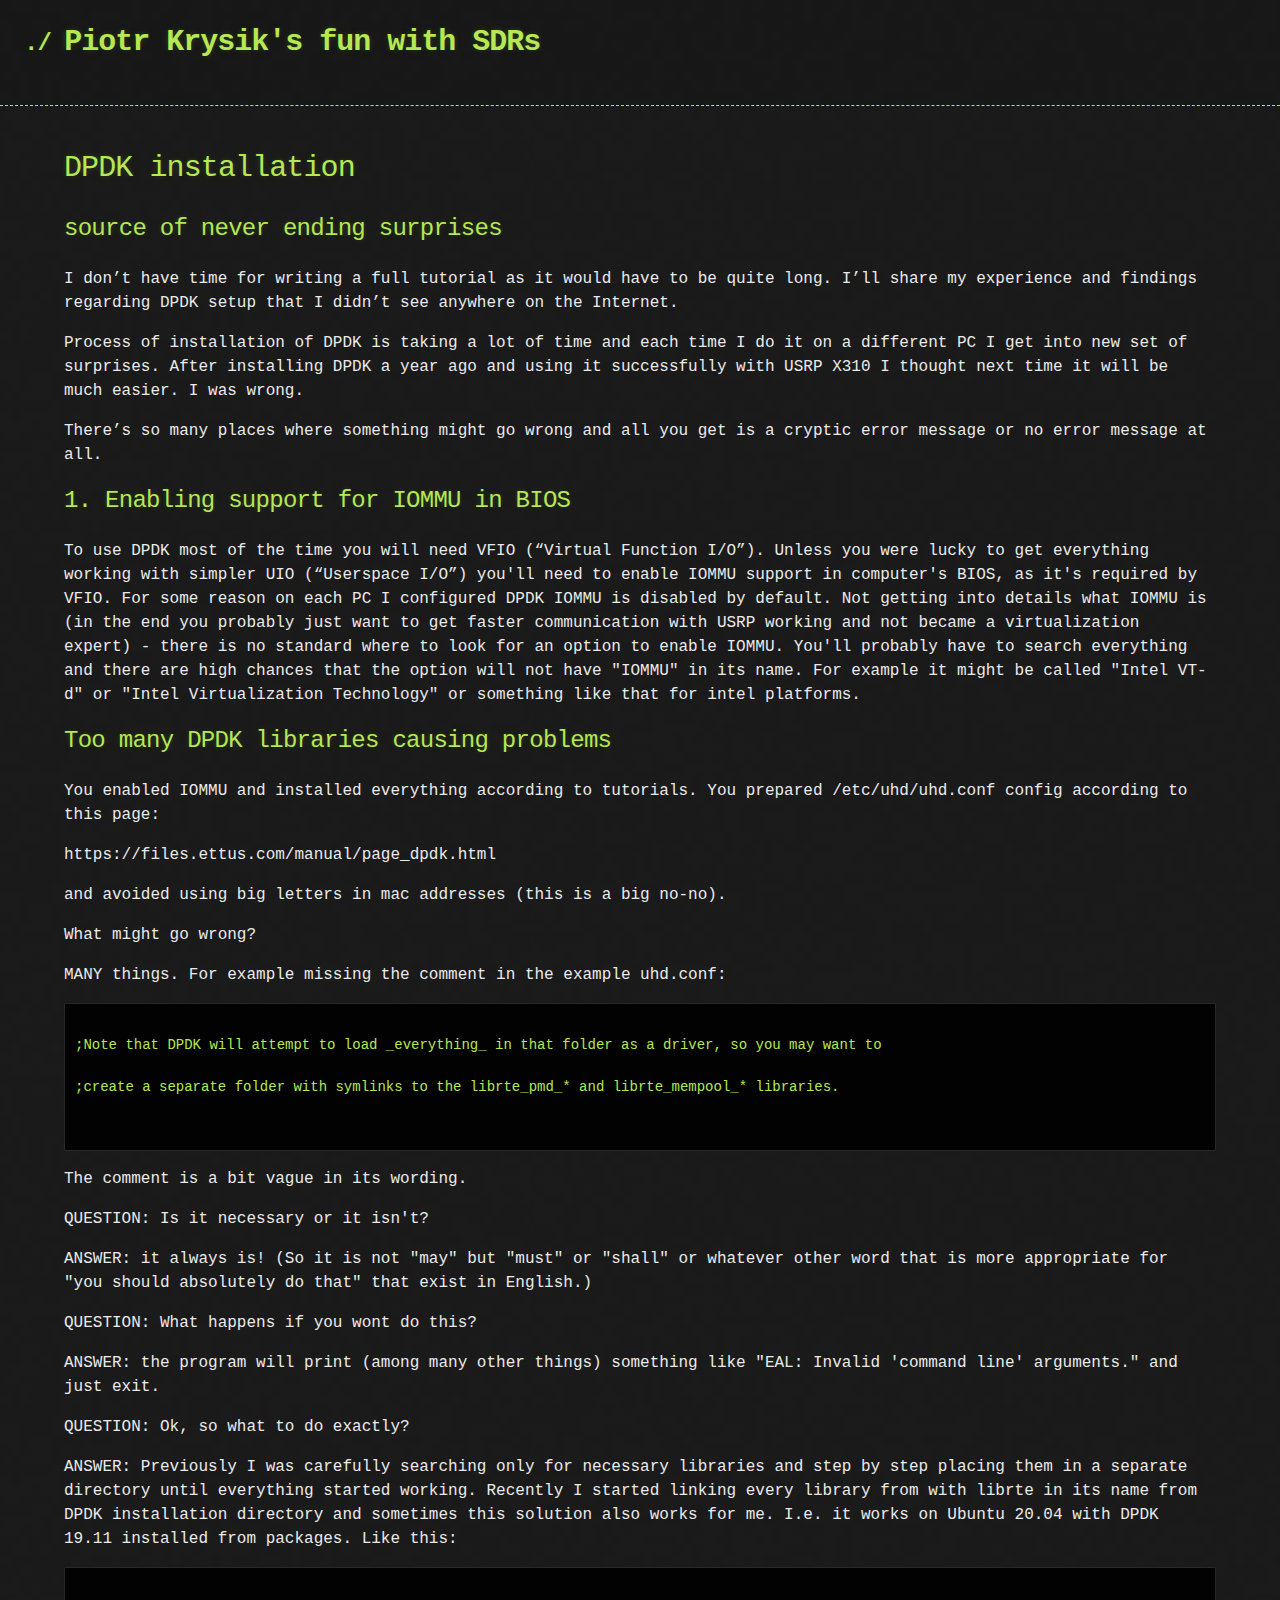
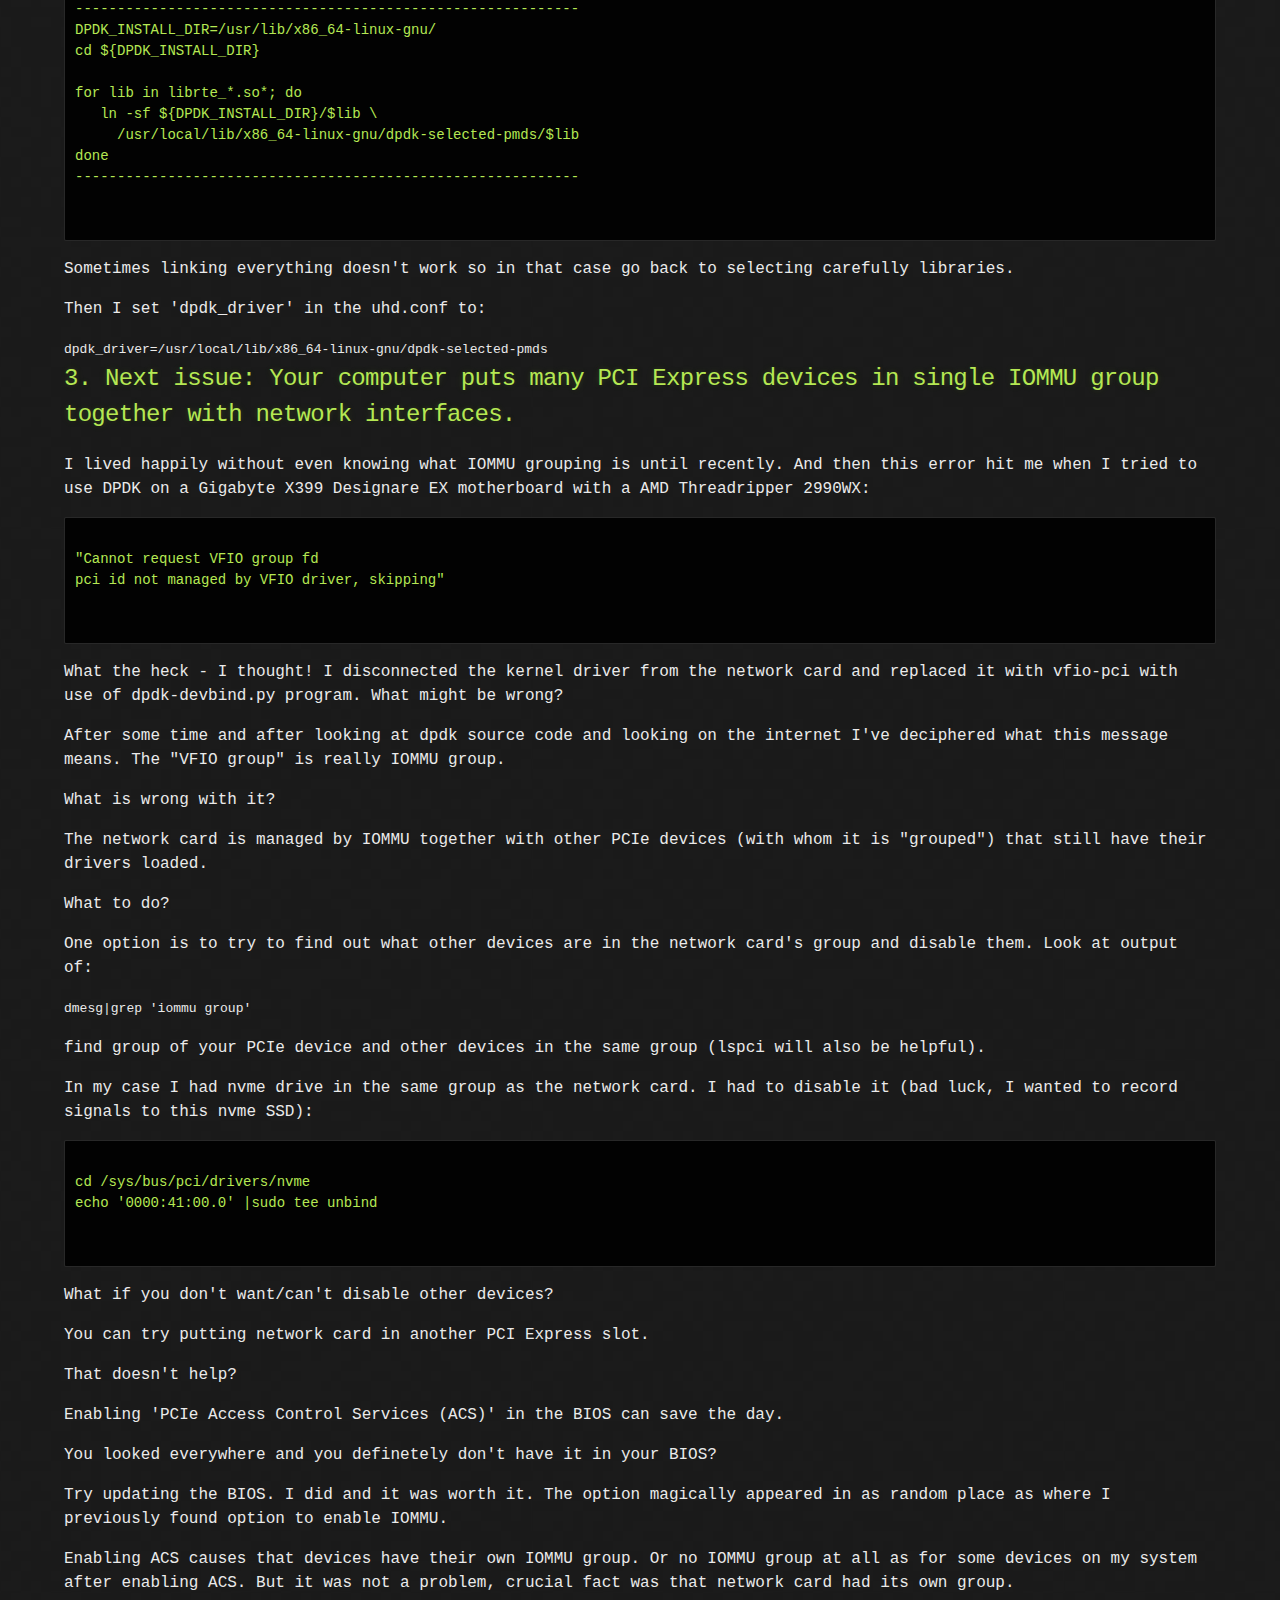
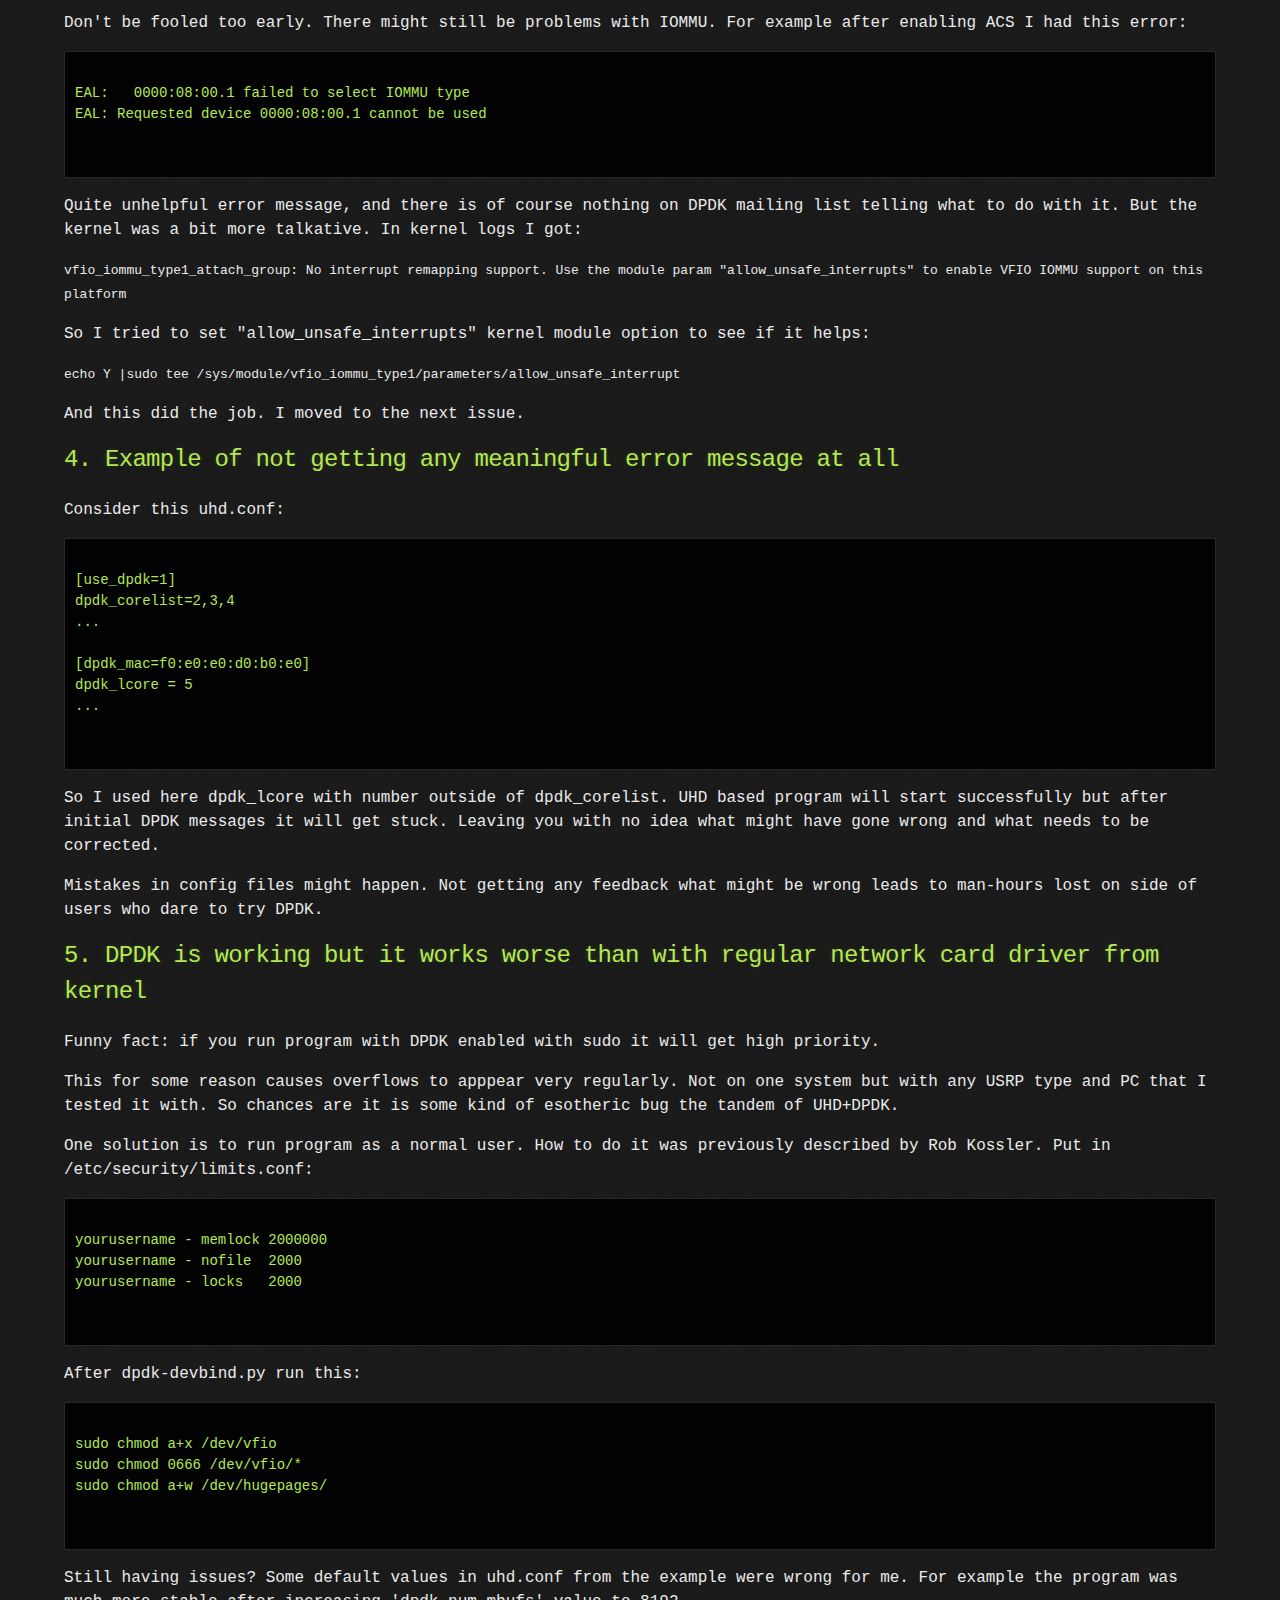
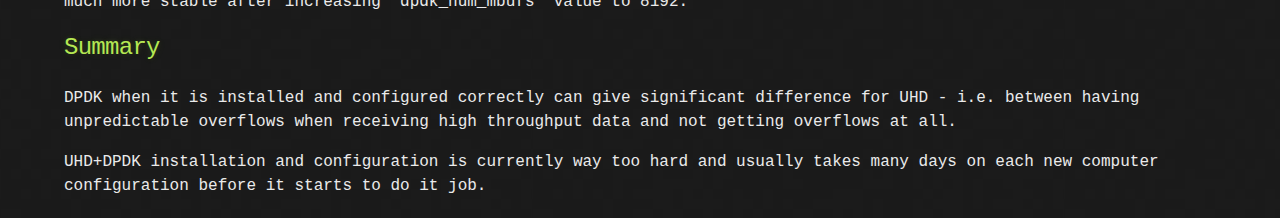
==== dpdk.html @ 1e5d0e9b "Added dpdk subpage" ====
<!DOCTYPE html>
<html>
  <head>
    <meta charset='utf-8'>
    <meta http-equiv="X-UA-Compatible" content="chrome=1">

    <link rel="stylesheet" type="text/css" href="stylesheets/stylesheet.css" media="screen">
    <link rel="stylesheet" type="text/css" href="stylesheets/github-dark.css" media="screen">
    <link rel="stylesheet" type="text/css" href="stylesheets/print.css" media="print">

    <title>Piotr Krysik&#39;s fun with SDRs</title>
  </head>

  <body>

    <header>
      <div class="container">
        <h1>Piotr Krysik&#39;s fun with SDRs</h1>
        <h2></h2>
      </div>
    </header>

    <div class="container">
      <section id="main_content">
        <h1>DPDK installation</h1>
        <h2>source of never ending surprises</h2>

        <p>I don’t have time for writing a full tutorial as it would have to be quite long. I’ll share my experience and findings regarding DPDK setup that I didn’t see anywhere on the Internet.</p>
        <p>Process of installation of DPDK is taking a lot of time and each time I do it on a different PC I get into new set of surprises. After installing DPDK a year ago and using it successfully with USRP X310 I thought next time it will be much easier. I was wrong.</p>
        <p>There’s so many places where something might go wrong and all you get is a cryptic error message or no error message at all.</p>
        <h2>1. Enabling support for IOMMU in BIOS</h2>
        <p>To use DPDK most of the time you will need VFIO (“Virtual Function I/O”). Unless you were lucky to get everything working with simpler UIO (“Userspace I/O”) you'll need to enable IOMMU support in computer's BIOS, as it's required by VFIO. For some reason on each PC I configured DPDK IOMMU is disabled by default. Not getting into details what IOMMU is (in the end you probably just want to get faster communication with USRP working and not became a virtualization expert) - there is no standard where to look for an option to enable IOMMU. You'll probably have to search everything and there are high chances that the option will not have "IOMMU" in its name. For example it might be called "Intel VT-d" or "Intel Virtualization Technology" or something like that for intel platforms.</p>
        <h2>Too many DPDK libraries causing problems</h2>
        <p>You enabled IOMMU and installed everything according to tutorials. You prepared /etc/uhd/uhd.conf config according to this page:</p>
        <p>https://files.ettus.com/manual/page_dpdk.html</p>
        <p>and avoided using big letters in mac addresses (this is a big no-no).</p>
        <p>What might go wrong?</p>
        <p>MANY things. For example missing the comment in the example uhd.conf:</p>
        <pre>
        <code>
;Note that DPDK will attempt to load _everything_ in that folder as a driver, so you may want to

;create a separate folder with symlinks to the librte_pmd_* and librte_mempool_* libraries.
        </code>
        </pre>
        <p>The comment is a bit vague in its wording.</p>

        <p>QUESTION: Is it necessary or it isn't?</p>
        <p>ANSWER: it always is! (So it is not "may" but "must" or "shall" or whatever other word that is more appropriate for "you should absolutely do that" that exist in English.)</p>

        <p>QUESTION: What happens if you wont do this?</p>
        <p>ANSWER: the program will print (among many other things) something like "EAL: Invalid 'command line' arguments." and just exit.</p>

        <p>QUESTION: Ok, so what to do exactly?</p>
        <p>ANSWER: Previously I was carefully searching only for necessary libraries and step by step placing them in a separate directory until everything started working. Recently I started linking every library from with librte in its name from DPDK installation directory and sometimes this solution also works for me. I.e. it works on Ubuntu 20.04 with DPDK 19.11 installed from packages. Like this:</p>
        <pre>
        <code>
------------------------------------------------------------
DPDK_INSTALL_DIR=/usr/lib/x86_64-linux-gnu/
cd ${DPDK_INSTALL_DIR}

for lib in librte_*.so*; do
   ln -sf ${DPDK_INSTALL_DIR}/$lib \
     /usr/local/lib/x86_64-linux-gnu/dpdk-selected-pmds/$lib
done
------------------------------------------------------------
        </code>
        </pre>

        <p>Sometimes linking everything doesn't work so in that case go back to selecting carefully libraries.</p>

        <p>Then I set 'dpdk_driver' in the uhd.conf to:</p>
        <code>
dpdk_driver=/usr/local/lib/x86_64-linux-gnu/dpdk-selected-pmds
        </code>
        <h2>3. Next issue: Your computer puts many PCI Express devices in single IOMMU group together with network interfaces.</h2>
        <p>I lived happily without even knowing what IOMMU grouping is until recently. And then this error hit me when I tried to use DPDK on a Gigabyte X399 Designare EX motherboard with a AMD Threadripper 2990WX:</p>
        <pre>
        <code>
"Cannot request VFIO group fd
pci id not managed by VFIO driver, skipping"
        </code>
        </pre>

        <p>What the heck - I thought! I disconnected the kernel driver from the network card and replaced it with vfio-pci with use of dpdk-devbind.py program. What might be wrong?</p>

        <p>After some time and after looking at dpdk source code and looking on the internet I've deciphered what this message means. The "VFIO group" is really IOMMU group.</p>
        <p>What is wrong with it?</p>
        <p>The network card is managed by IOMMU together with other PCIe devices (with whom it is "grouped") that still have their drivers loaded.</p>

        <p>What to do?</p>
        <p>One option is to try to find out what other devices are in the network card's group and disable them. Look at output of:</p>
        <code> dmesg|grep 'iommu group'</code>

        <p>find group of your PCIe device and other devices in the same group (lspci will also be helpful).</p>

        <p>In my case I had nvme drive in the same group as the network card. I had to disable it (bad luck, I wanted to record signals to this nvme SSD):</p>
        <pre>
        <code>
cd /sys/bus/pci/drivers/nvme
echo '0000:41:00.0' |sudo tee unbind
        </code>
        </pre>

        <p>What if you don't want/can't disable other devices?</p>
        <p>You can try putting network card in another PCI Express slot.</p>
        <p>That doesn't help?</p>
        <p>Enabling 'PCIe Access Control Services (ACS)' in the BIOS can save the day.</p>
        <p>You looked everywhere and you definetely don't have it in your BIOS?</p>
        <p>Try updating the BIOS. I did and it was worth it. The option magically appeared in as random place as where I previously found option to enable IOMMU.</p>

        <p>Enabling ACS causes that devices have their own IOMMU group. Or no IOMMU group at all as for some devices on my system after enabling ACS. But it was not a problem, crucial fact was that network card had its own group.</p>

        <p>Don't be fooled too early. There might still be problems with IOMMU. For example after enabling ACS I had this error:</p>
      <pre>
        <code>
EAL:   0000:08:00.1 failed to select IOMMU type
EAL: Requested device 0000:08:00.1 cannot be used
        </code>
      </pre>

        <p>Quite unhelpful error message, and there is of course nothing on DPDK mailing list telling what to do with it. But the kernel was a bit more talkative. In kernel logs I got:</p>
        <code>vfio_iommu_type1_attach_group: No interrupt remapping support.  Use the module param "allow_unsafe_interrupts" to enable VFIO IOMMU support on this platform</code>

        <p>So I tried to set "allow_unsafe_interrupts" kernel module option to see if it helps:</p>
        <code> echo Y |sudo tee /sys/module/vfio_iommu_type1/parameters/allow_unsafe_interrupt</code>

        <p>And this did the job. I moved to the next issue.</p>
        <h2>4. Example of not getting any meaningful error message at all</h2>
        <p>Consider this uhd.conf:</p>
        <pre>
        <code>
[use_dpdk=1]
dpdk_corelist=2,3,4
...

[dpdk_mac=f0:e0:e0:d0:b0:e0]
dpdk_lcore = 5
...
        </code>
        </pre>

        <p>So I used here dpdk_lcore with number outside of dpdk_corelist. UHD based program will start successfully but after initial DPDK messages it will get stuck. Leaving you with no idea what might have gone wrong and what needs to be corrected.</p>

        <p>Mistakes in config files might happen. Not getting any feedback what might be wrong leads to man-hours lost on side of users who dare to try DPDK.</p>

        <h2>5. DPDK is working but it works worse than with regular network card driver from kernel</h2>

            <p>Funny fact: if you run program with DPDK enabled with sudo it will get high priority.</p>
            <p>This for some reason causes overflows to apppear very regularly. Not on one system but with any USRP type and PC that I tested it with. So chances are it is some kind of esotheric bug the tandem of UHD+DPDK.</p>

            <p>One solution is to run program as a normal user. How to do it was previously described by Rob Kossler. Put in /etc/security/limits.conf:</p>
            <pre>
            <code>
yourusername - memlock 2000000
yourusername - nofile  2000
yourusername - locks   2000
            </code>
            </pre>

            <p>After dpdk-devbind.py run this:</p>
            <pre>
            <code>
sudo chmod a+x /dev/vfio
sudo chmod 0666 /dev/vfio/*
sudo chmod a+w /dev/hugepages/
            </code>
            </pre>

            <p>Still having issues? Some default values in uhd.conf from the example were wrong for me. For example
                the program was much more stable after increasing 'dpdk_num_mbufs' value to 8192.</p>
            <h2>Summary</h2>
            <p>DPDK when it is installed and configured correctly can give significant difference for UHD - i.e. between having unpredictable overflows when receiving high throughput data and not getting overflows at all.</p>
            <p>UHD+DPDK installation and configuration is currently way too hard and usually takes many days on each new computer configuration before it starts to do it job.</p>
      </section>
    </div>
  </body>
</html>
---- stylesheets/stylesheet.css ----
body {
  margin: 0;
  padding: 0;
  background: #151515 url("../images/bkg.png") 0 0;
  color: #eaeaea;
  font: 16px;
  line-height: 1.5;
  font-family: Monaco, "Bitstream Vera Sans Mono", "Lucida Console", Terminal, monospace;
}

/* General & 'Reset' Stuff */

.container {
  width: 90%;
  max-width: 1200px;
  margin: 0 auto;
}

section {
  display: block;
  margin: 0 0 20px 0;
}

h1, h2, h3, h4, h5, h6 {
  margin: 0 0 20px;
}

li {
  line-height: 1.4 ;
}

/* Header, <header>
   header   - container
   h1       - project name
   h2       - project description
*/

header {
  background: rgba(0, 0, 0, 0.1);
  width: 100%;
  border-bottom: 1px dashed #b5e853;
  padding: 20px 0;
  margin: 0 0 40px 0;
}

header h1 {
  font-size: 30px;
  line-height: 1.5;
  margin: 0 0 0 -40px;
  font-weight: bold;
  font-family: Monaco, "Bitstream Vera Sans Mono", "Lucida Console", Terminal, monospace;
  color: #b5e853;
  text-shadow: 0 1px 1px rgba(0, 0, 0, 0.1),
               0 0 5px rgba(181, 232, 83, 0.1),
               0 0 10px rgba(181, 232, 83, 0.1);
  letter-spacing: -1px;
  -webkit-font-smoothing: antialiased;
}

header h1:before {
  content: "./ ";
  font-size: 24px;
}

header h2 {
  font-size: 18px;
  font-weight: 300;
  color: #666;
}

#downloads .btn {
  display: inline-block;
  text-align: center;
  margin: 0;
}

/* Main Content
*/

#main_content {
  width: 100%;
  -webkit-font-smoothing: antialiased;
}
section img {
  max-width: 100%
}

h1, h2, h3, h4, h5, h6 {
  font-weight: normal;
  font-family: Monaco, "Bitstream Vera Sans Mono", "Lucida Console", Terminal, monospace;
  color: #b5e853;
  letter-spacing: -0.03em;
  text-shadow: 0 1px 1px rgba(0, 0, 0, 0.1),
               0 0 5px rgba(181, 232, 83, 0.1),
               0 0 10px rgba(181, 232, 83, 0.1);
}

#main_content h1 {
  font-size: 30px;
}

#main_content h2 {
  font-size: 24px;
}

#main_content h3 {
  font-size: 18px;
}

#main_content h4 {
  font-size: 14px;
}

#main_content h5 {
  font-size: 12px;
  text-transform: uppercase;
  margin: 0 0 5px 0;
}

#main_content h6 {
  font-size: 12px;
  text-transform: uppercase;
  color: #999;
  margin: 0 0 5px 0;
}

dt {
  font-style: italic;
  font-weight: bold;
}

ul li {
  list-style: none;
}

ul li:before {
  content: ">>";
  font-family: Monaco, "Bitstream Vera Sans Mono", "Lucida Console", Terminal, monospace;
  font-size: 13px;
  color: #b5e853;
  margin-left: -37px;
  margin-right: 21px;
  line-height: 16px;
}

blockquote {
  color: #aaa;
  padding-left: 10px;
  border-left: 1px dotted #666;
}

pre {
  background: rgba(0, 0, 0, 0.9);
  border: 1px solid rgba(255, 255, 255, 0.15);
  padding: 10px;
  font-size: 14px;
  color: #b5e853;
  border-radius: 2px;
  -moz-border-radius: 2px;
  -webkit-border-radius: 2px;
  text-wrap: normal;
  overflow: auto;
  overflow-y: hidden;
}

table {
  width: 100%;
  margin: 0 0 20px 0;
}

th {
  text-align: left;
  border-bottom: 1px dashed #b5e853;
  padding: 5px 10px;
}

td {
  padding: 5px 10px;
}

hr {
  height: 0;
  border: 0;
  border-bottom: 1px dashed #b5e853;
  color: #b5e853;
}

/* Buttons
*/

.btn {
  display: inline-block;
  background: -webkit-linear-gradient(top, rgba(40, 40, 40, 0.3), rgba(35, 35, 35, 0.3) 50%, rgba(10, 10, 10, 0.3) 50%, rgba(0, 0, 0, 0.3));
  padding: 8px 18px;
  border-radius: 50px;
  border: 2px solid rgba(0, 0, 0, 0.7);
  border-bottom: 2px solid rgba(0, 0, 0, 0.7);
  border-top: 2px solid rgba(0, 0, 0, 1);
  color: rgba(255, 255, 255, 0.8);
  font-family: Helvetica, Arial, sans-serif;
  font-weight: bold;
  font-size: 13px;
  text-decoration: none;
  text-shadow: 0 -1px 0 rgba(0, 0, 0, 0.75);
  box-shadow: inset 0 1px 0 rgba(255, 255, 255, 0.05);
}

.btn:hover {
  background: -webkit-linear-gradient(top, rgba(40, 40, 40, 0.6), rgba(35, 35, 35, 0.6) 50%, rgba(10, 10, 10, 0.8) 50%, rgba(0, 0, 0, 0.8));
}

.btn .icon {
  display: inline-block;
  width: 16px;
  height: 16px;
  margin: 1px 8px 0 0;
  float: left;
}

.btn-github .icon {
  opacity: 0.6;
  background: url("../images/blacktocat.png") 0 0 no-repeat;
}

/* Links
   a, a:hover, a:visited
*/

a {
  color: #63c0f5;
  text-shadow: 0 0 5px rgba(104, 182, 255, 0.5);
}

/* Clearfix */

.cf:before, .cf:after {
  content:"";
  display:table;
}

.cf:after {
  clear:both;
}

.cf {
  zoom:1;
}
---- stylesheets/github-dark.css ----
/*
The MIT License (MIT)

Copyright (c) 2015 GitHub, Inc.

Permission is hereby granted, free of charge, to any person obtaining a copy
of this software and associated documentation files (the "Software"), to deal
in the Software without restriction, including without limitation the rights
to use, copy, modify, merge, publish, distribute, sublicense, and/or sell
copies of the Software, and to permit persons to whom the Software is
furnished to do so, subject to the following conditions:

The above copyright notice and this permission notice shall be included in all
copies or substantial portions of the Software.

THE SOFTWARE IS PROVIDED "AS IS", WITHOUT WARRANTY OF ANY KIND, EXPRESS OR
IMPLIED, INCLUDING BUT NOT LIMITED TO THE WARRANTIES OF MERCHANTABILITY,
FITNESS FOR A PARTICULAR PURPOSE AND NONINFRINGEMENT. IN NO EVENT SHALL THE
AUTHORS OR COPYRIGHT HOLDERS BE LIABLE FOR ANY CLAIM, DAMAGES OR OTHER
LIABILITY, WHETHER IN AN ACTION OF CONTRACT, TORT OR OTHERWISE, ARISING FROM,
OUT OF OR IN CONNECTION WITH THE SOFTWARE OR THE USE OR OTHER DEALINGS IN THE
SOFTWARE.

*/

.pl-c /* comment */ {
  color: #969896;
}

.pl-c1      /* constant, markup.raw, meta.diff.header, meta.module-reference, meta.property-name, support, support.constant, support.variable, variable.other.constant */,
.pl-s .pl-v /* string variable */ {
  color: #0099cd;
}

.pl-e  /* entity */,
.pl-en /* entity.name */ {
  color: #9774cb;
}

.pl-s .pl-s1 /* string source */,
.pl-smi      /* storage.modifier.import, storage.modifier.package, storage.type.java, variable.other, variable.parameter.function */ {
  color: #ddd;
}

.pl-ent /* entity.name.tag */ {
  color: #7bcc72;
}

.pl-k /* keyword, storage, storage.type */ {
  color: #cc2372;
}

.pl-pds              /* punctuation.definition.string, string.regexp.character-class */,
.pl-s                /* string */,
.pl-s .pl-pse .pl-s1 /* string punctuation.section.embedded source */,
.pl-sr               /* string.regexp */,
.pl-sr .pl-cce       /* string.regexp constant.character.escape */,
.pl-sr .pl-sra       /* string.regexp string.regexp.arbitrary-repitition */,
.pl-sr .pl-sre       /* string.regexp source.ruby.embedded */ {
  color: #3c66e2;
}

.pl-v /* variable */ {
  color: #fb8764;
}

.pl-id /* invalid.deprecated */ {
  color: #e63525;
}

.pl-ii /* invalid.illegal */ {
  background-color: #e63525;
  color: #f8f8f8;
}

.pl-sr .pl-cce /* string.regexp constant.character.escape */ {
  color: #7bcc72;
  font-weight: bold;
}

.pl-ml /* markup.list */ {
  color: #c26b2b;
}

.pl-mh        /* markup.heading */,
.pl-mh .pl-en /* markup.heading entity.name */,
.pl-ms        /* meta.separator */ {
  color: #264ec5;
  font-weight: bold;
}

.pl-mq /* markup.quote */ {
  color: #00acac;
}

.pl-mi /* markup.italic */ {
  color: #ddd;
  font-style: italic;
}

.pl-mb /* markup.bold */ {
  color: #ddd;
  font-weight: bold;
}

.pl-md /* markup.deleted, meta.diff.header.from-file */ {
  background-color: #ffecec;
  color: #bd2c00;
}

.pl-mi1 /* markup.inserted, meta.diff.header.to-file */ {
  background-color: #eaffea;
  color: #55a532;
}

.pl-mdr /* meta.diff.range */ {
  color: #9774cb;
  font-weight: bold;
}

.pl-mo /* meta.output */ {
  color: #264ec5;
}
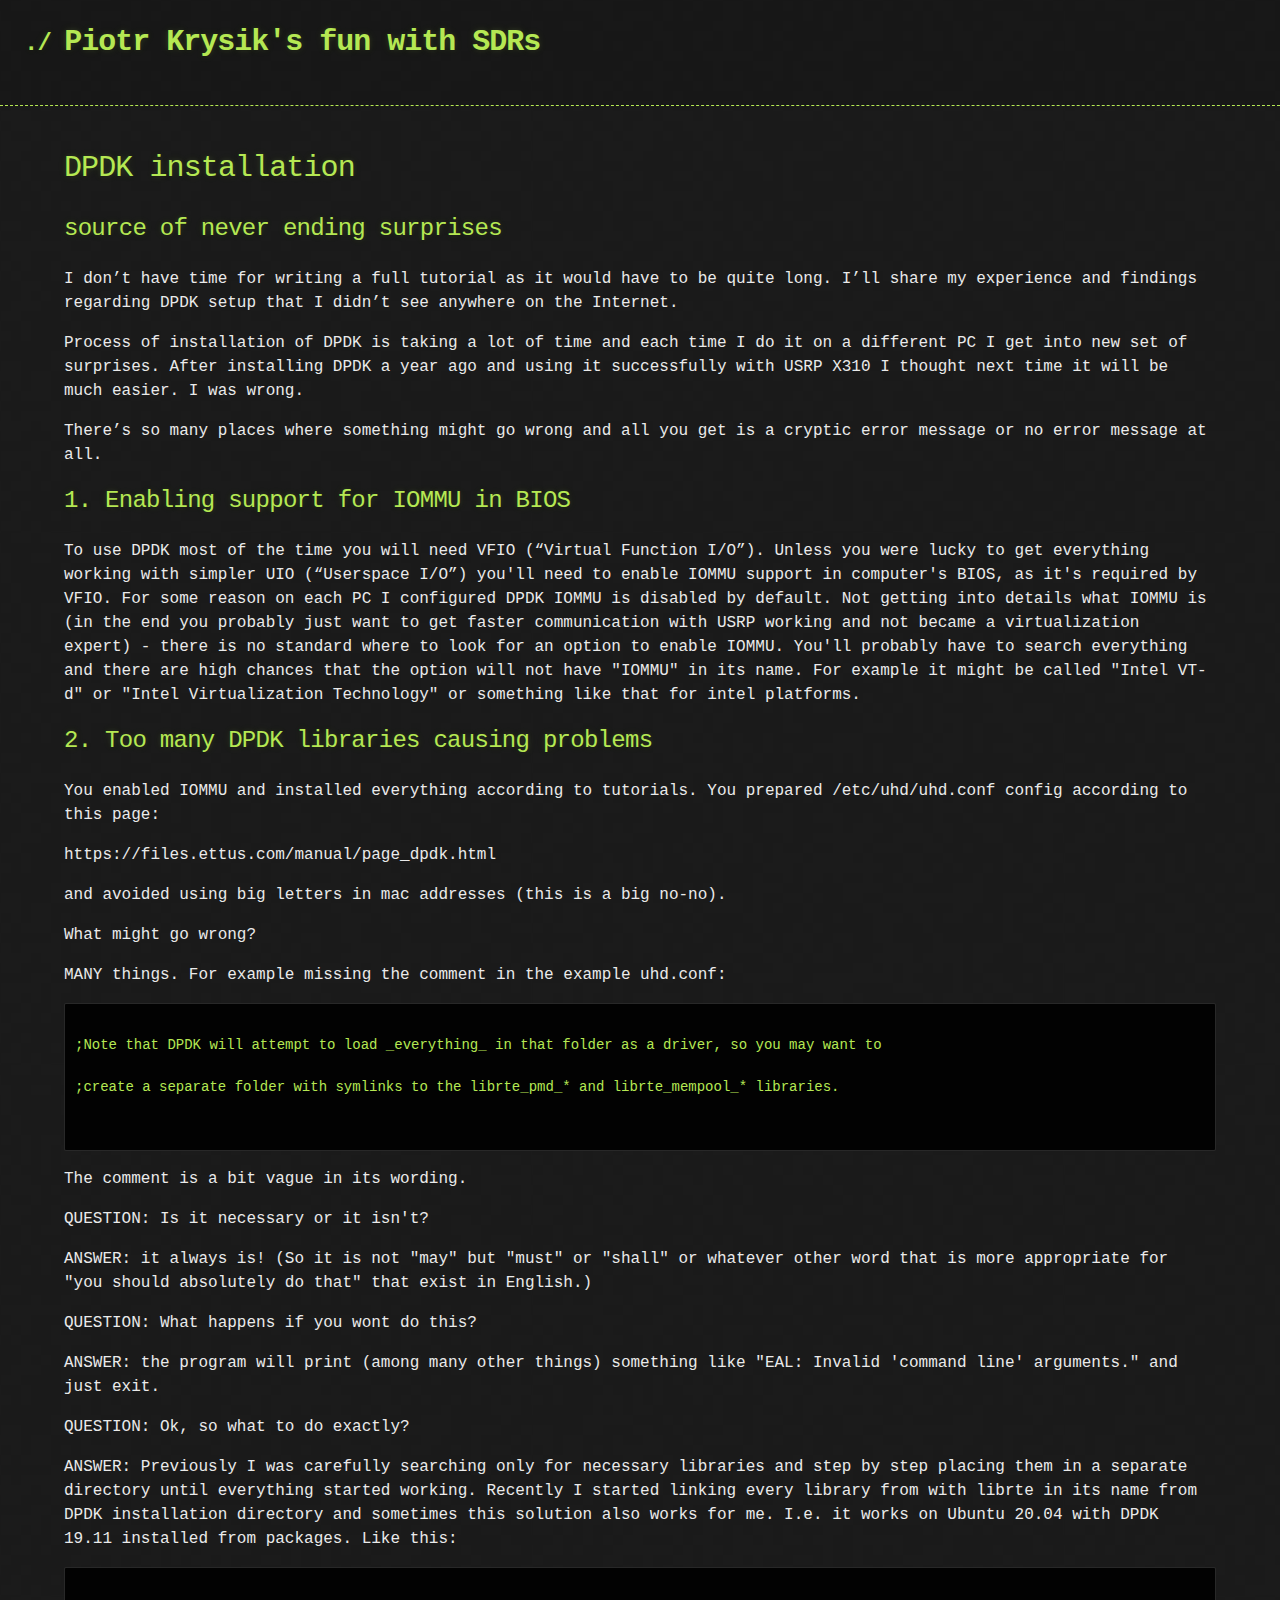
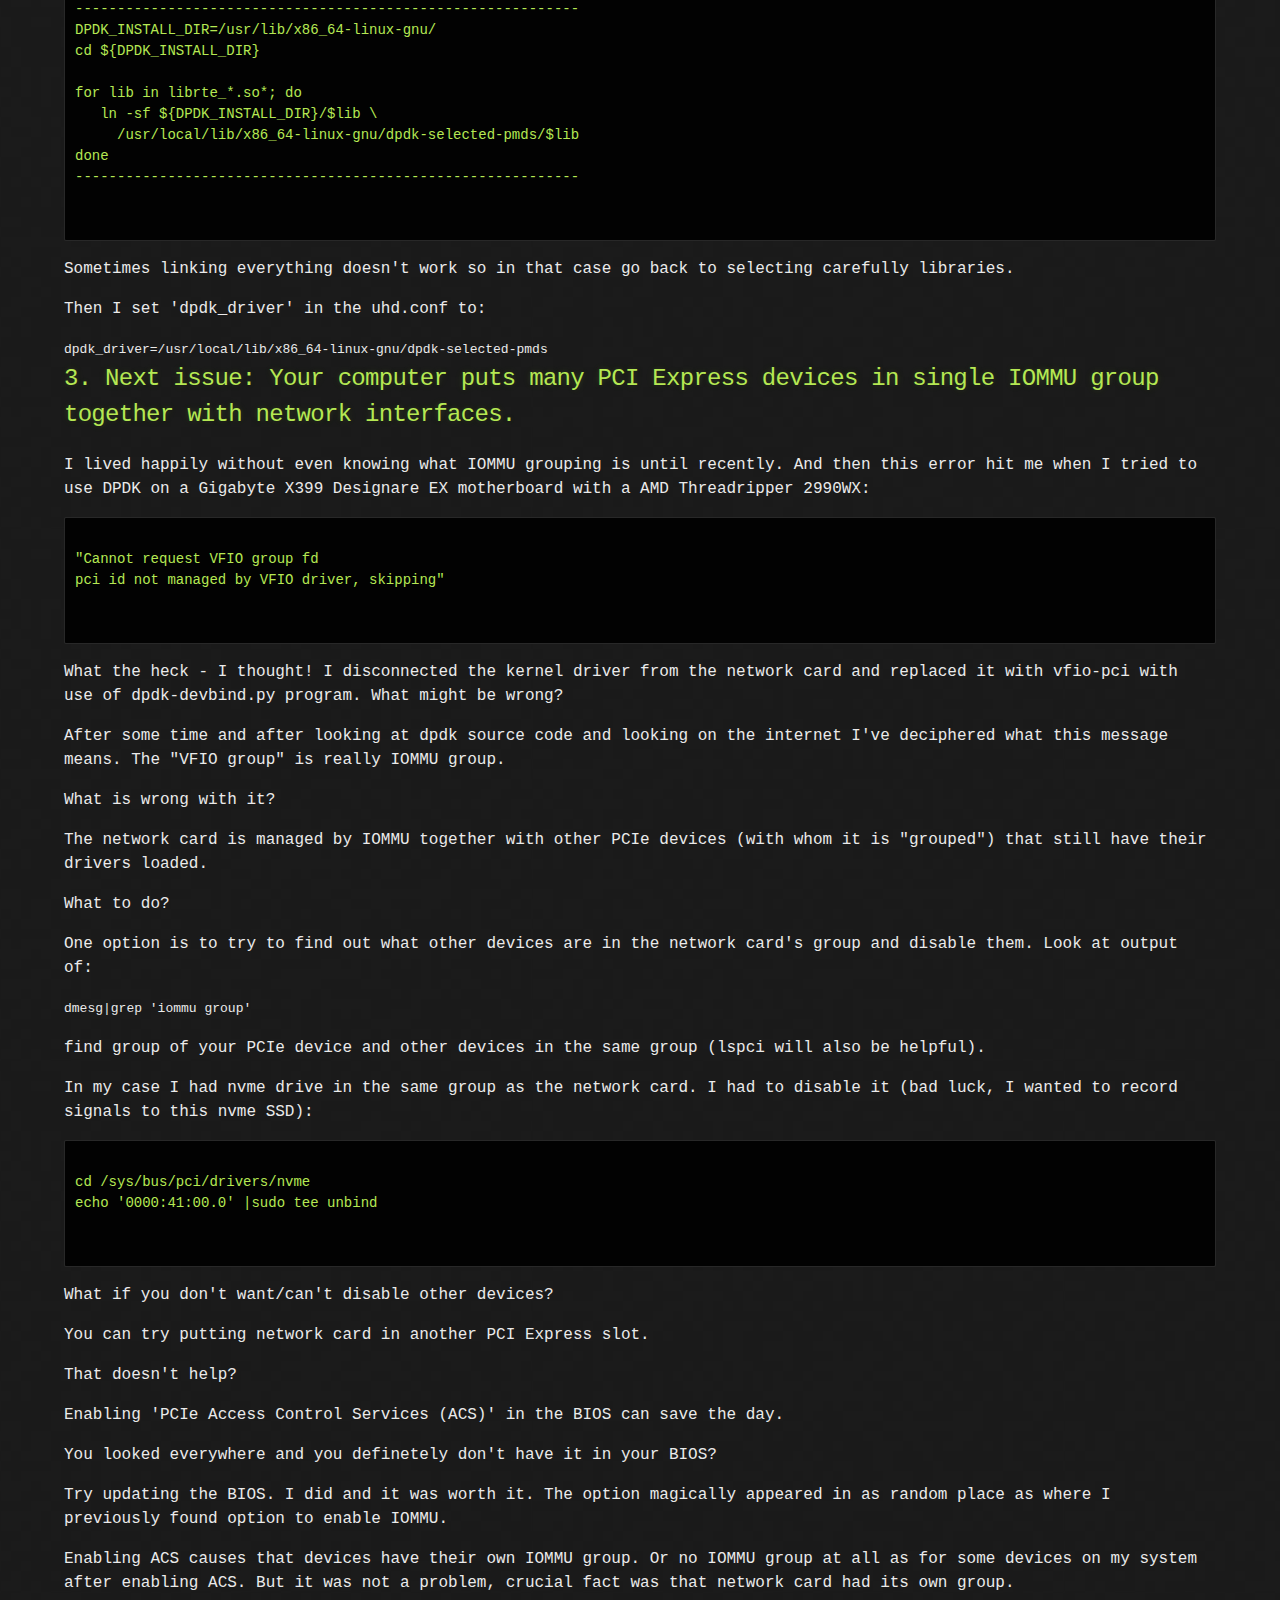
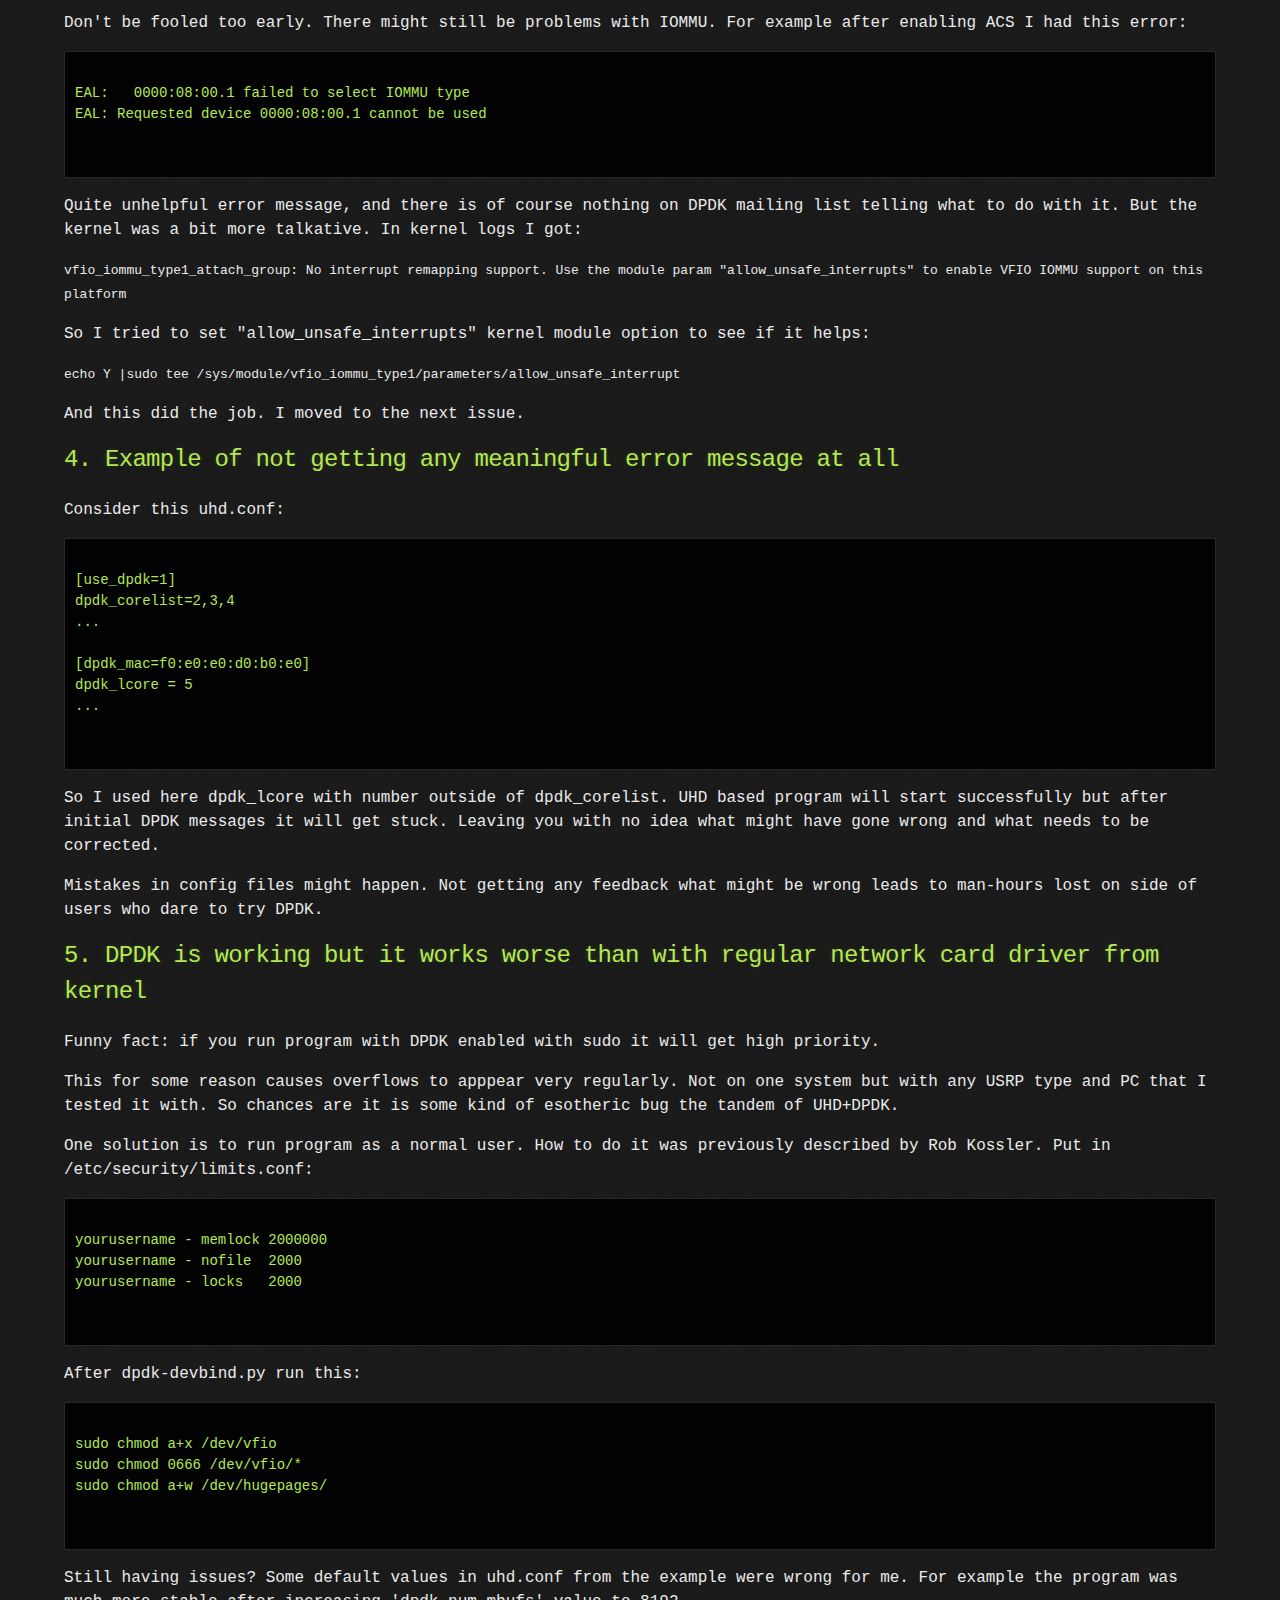
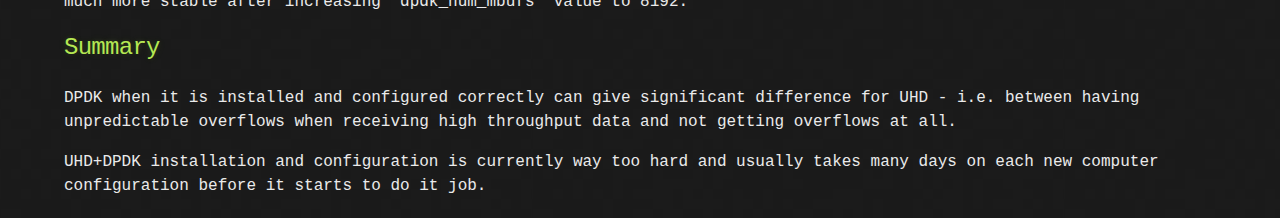
==== commit 02e7f773: "fixup" ====
--- a/dpdk.html
+++ b/dpdk.html
@@ -30,7 +30,7 @@
         <p>There’s so many places where something might go wrong and all you get is a cryptic error message or no error message at all.</p>
         <h2>1. Enabling support for IOMMU in BIOS</h2>
         <p>To use DPDK most of the time you will need VFIO (“Virtual Function I/O”). Unless you were lucky to get everything working with simpler UIO (“Userspace I/O”) you'll need to enable IOMMU support in computer's BIOS, as it's required by VFIO. For some reason on each PC I configured DPDK IOMMU is disabled by default. Not getting into details what IOMMU is (in the end you probably just want to get faster communication with USRP working and not became a virtualization expert) - there is no standard where to look for an option to enable IOMMU. You'll probably have to search everything and there are high chances that the option will not have "IOMMU" in its name. For example it might be called "Intel VT-d" or "Intel Virtualization Technology" or something like that for intel platforms.</p>
-        <h2>Too many DPDK libraries causing problems</h2>
+        <h2>2. Too many DPDK libraries causing problems</h2>
         <p>You enabled IOMMU and installed everything according to tutorials. You prepared /etc/uhd/uhd.conf config according to this page:</p>
         <p>https://files.ettus.com/manual/page_dpdk.html</p>
         <p>and avoided using big letters in mac addresses (this is a big no-no).</p>
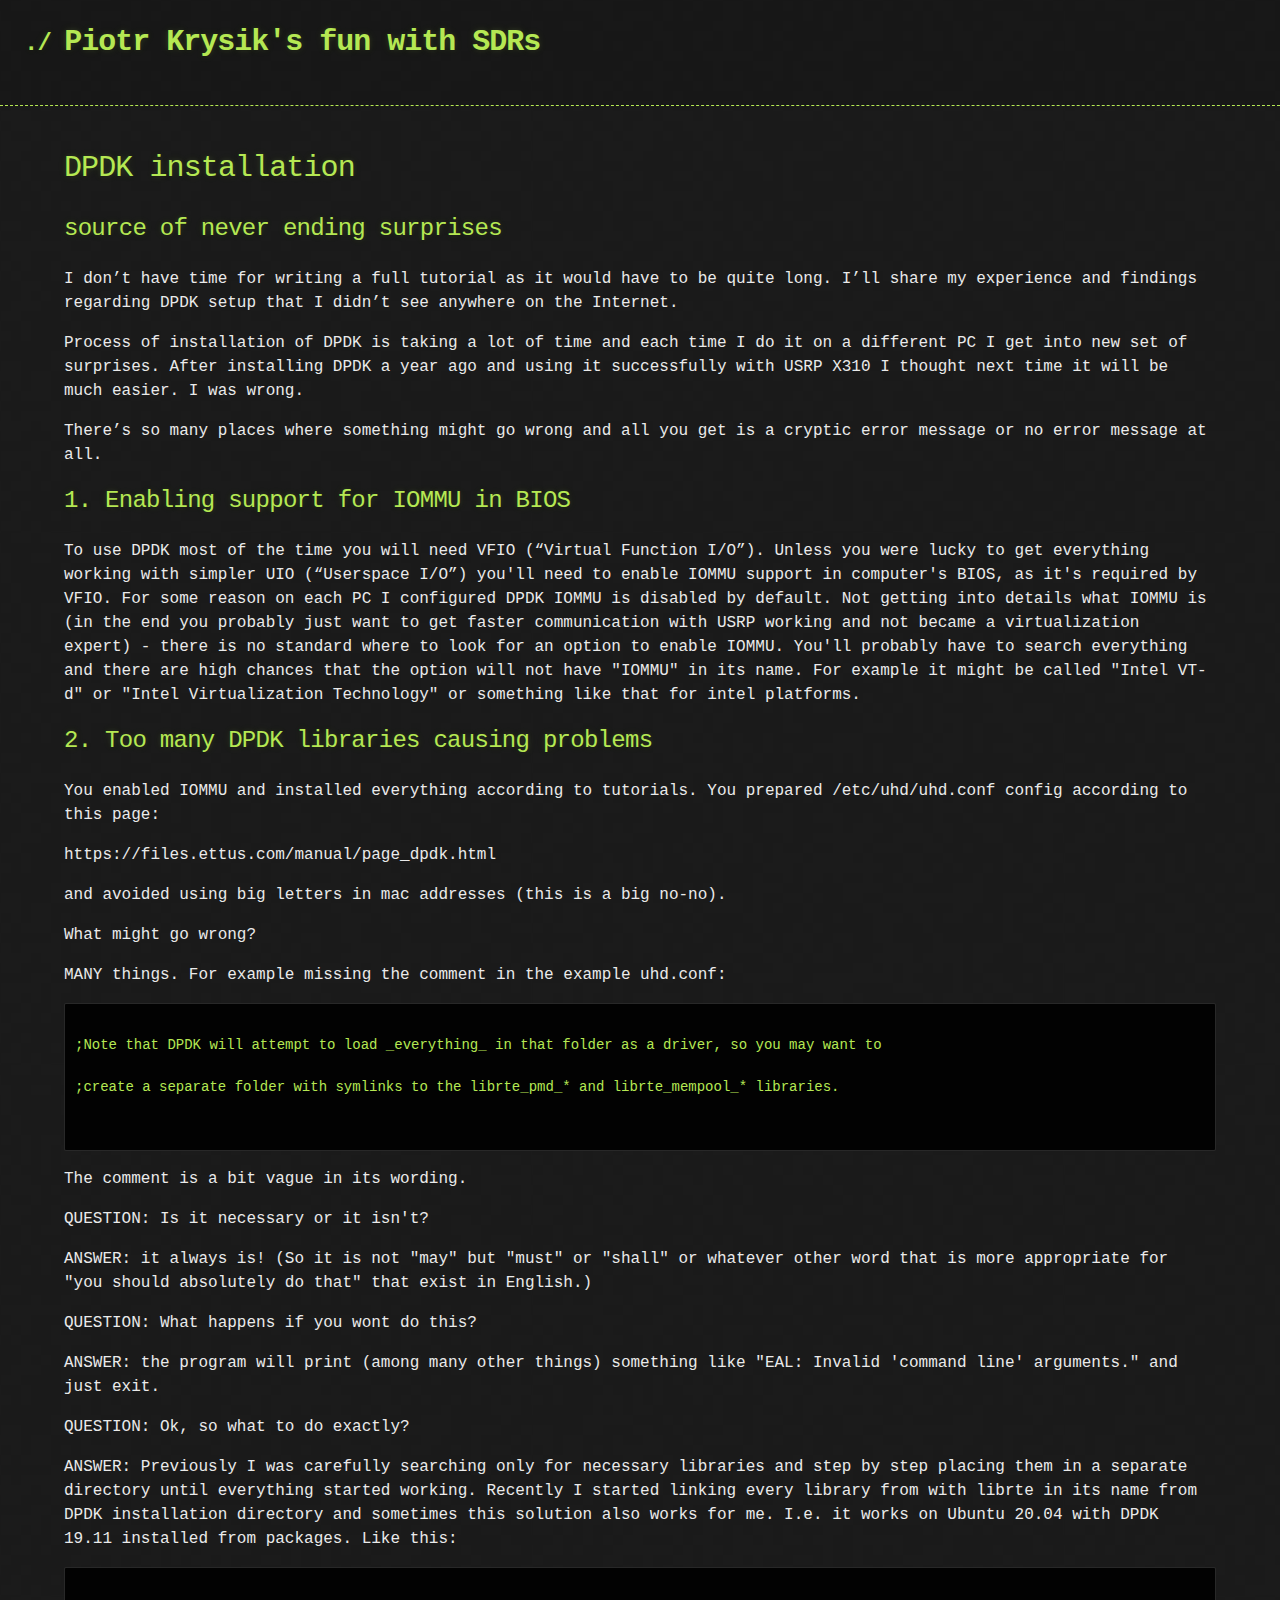
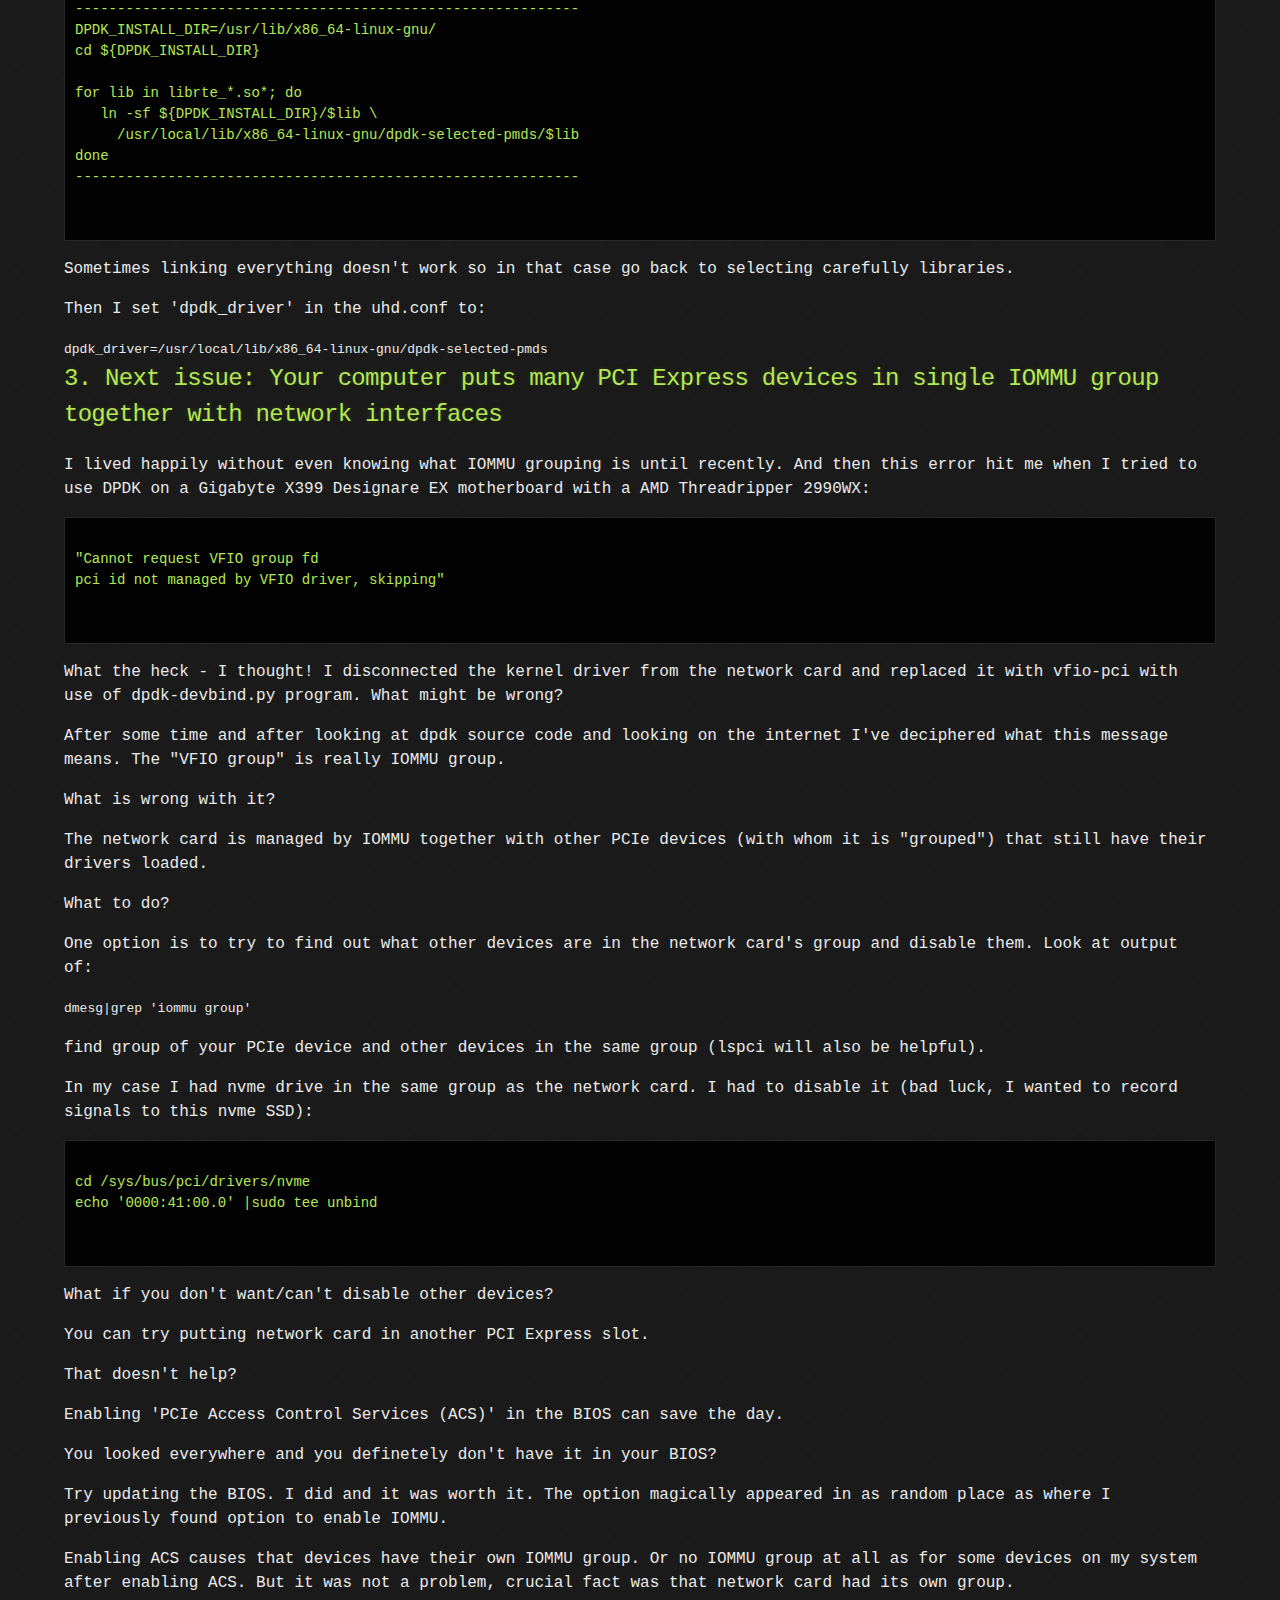
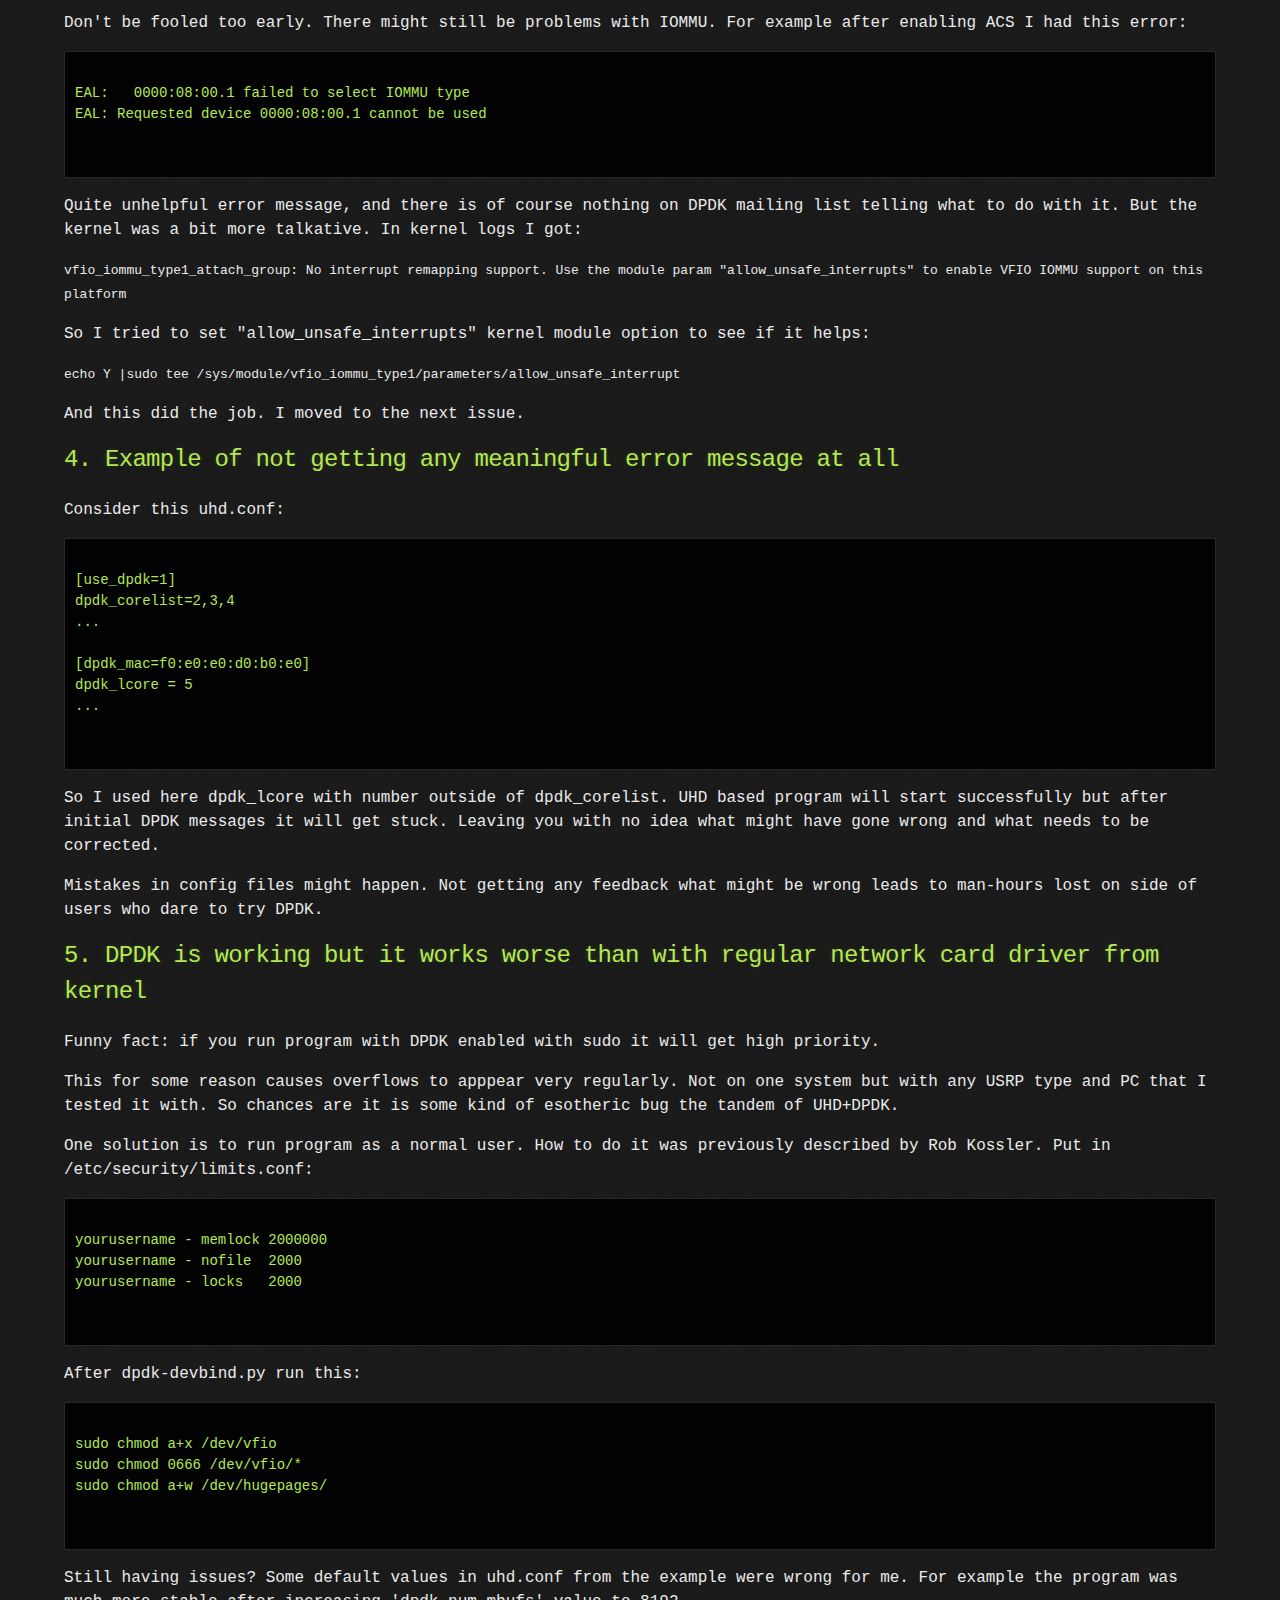
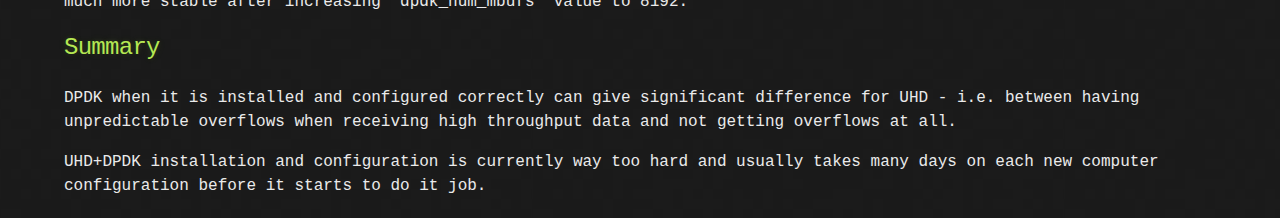
==== commit 5f85e945: "fixup" ====
--- a/dpdk.html
+++ b/dpdk.html
@@ -73,7 +73,7 @@
         <code>
 dpdk_driver=/usr/local/lib/x86_64-linux-gnu/dpdk-selected-pmds
         </code>
-        <h2>3. Next issue: Your computer puts many PCI Express devices in single IOMMU group together with network interfaces.</h2>
+        <h2>3. Next issue: Your computer puts many PCI Express devices in single IOMMU group together with network interfaces</h2>
         <p>I lived happily without even knowing what IOMMU grouping is until recently. And then this error hit me when I tried to use DPDK on a Gigabyte X399 Designare EX motherboard with a AMD Threadripper 2990WX:</p>
         <pre>
         <code>
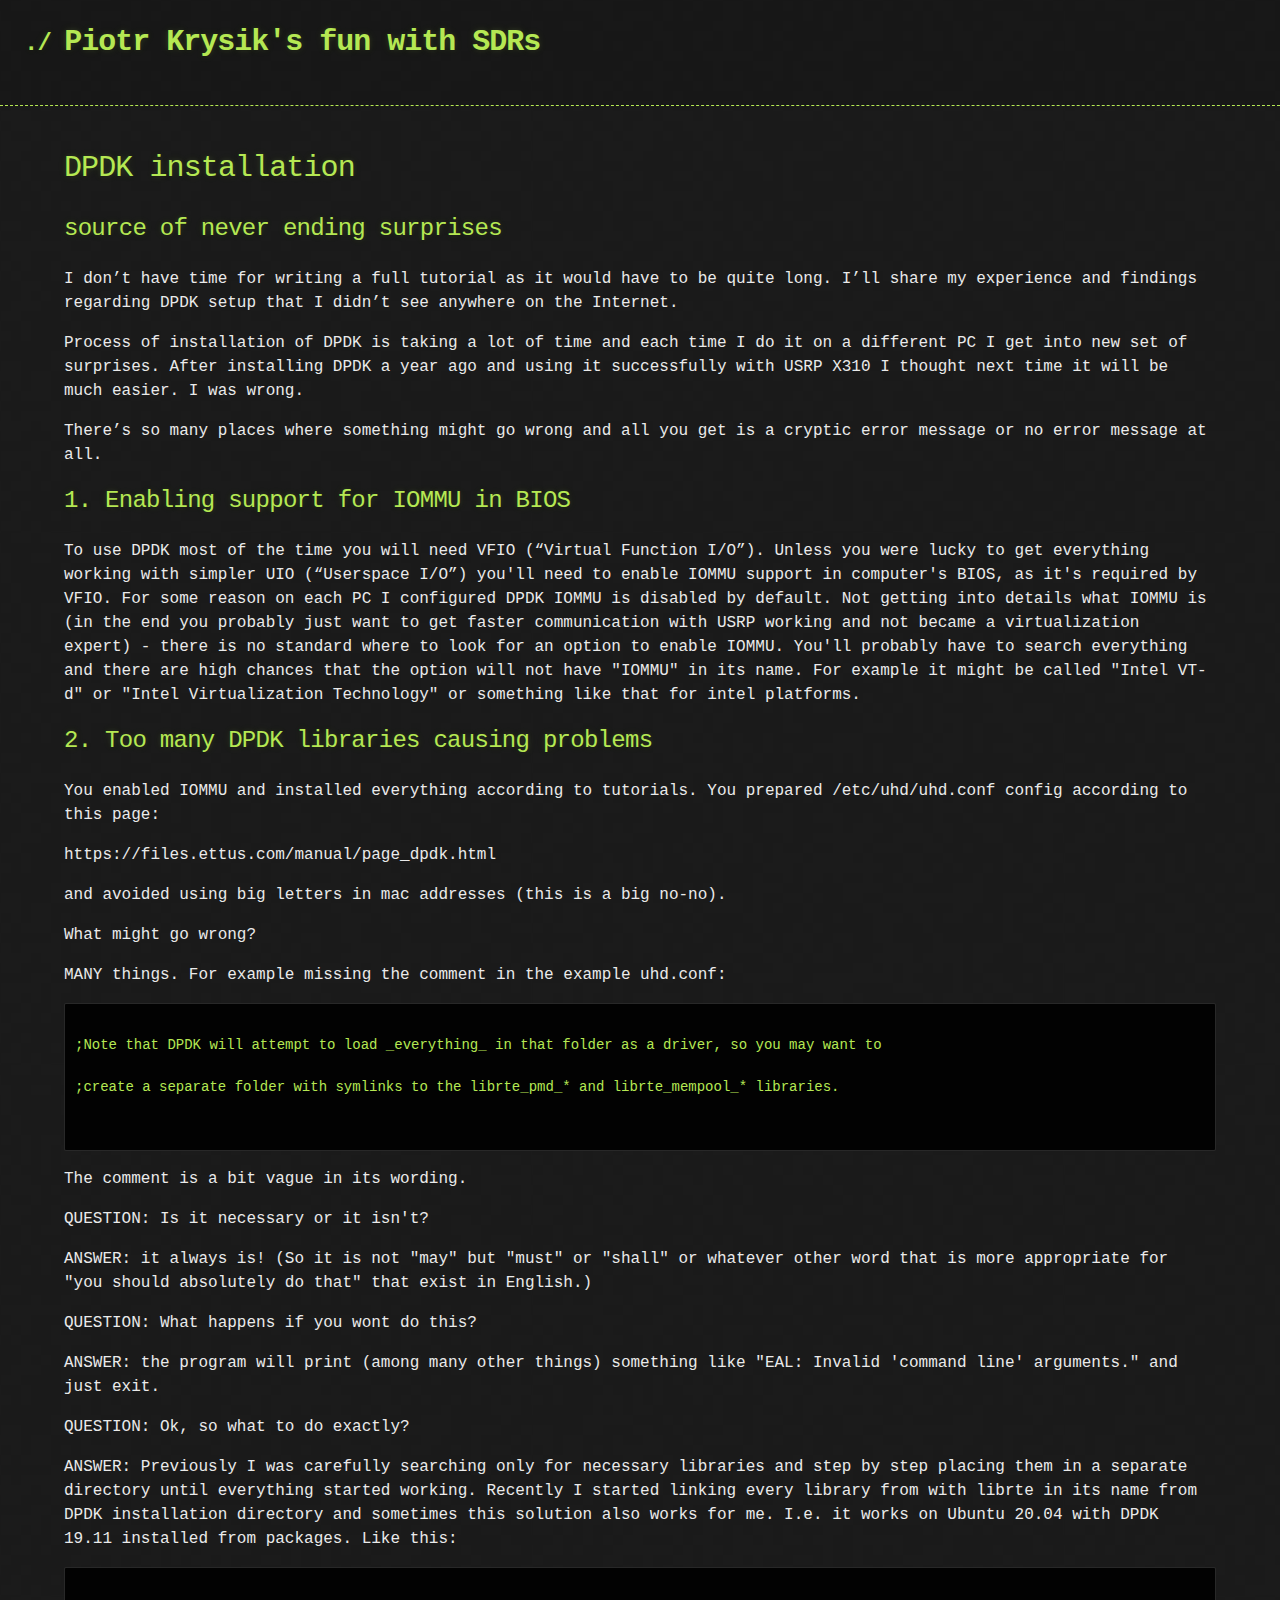
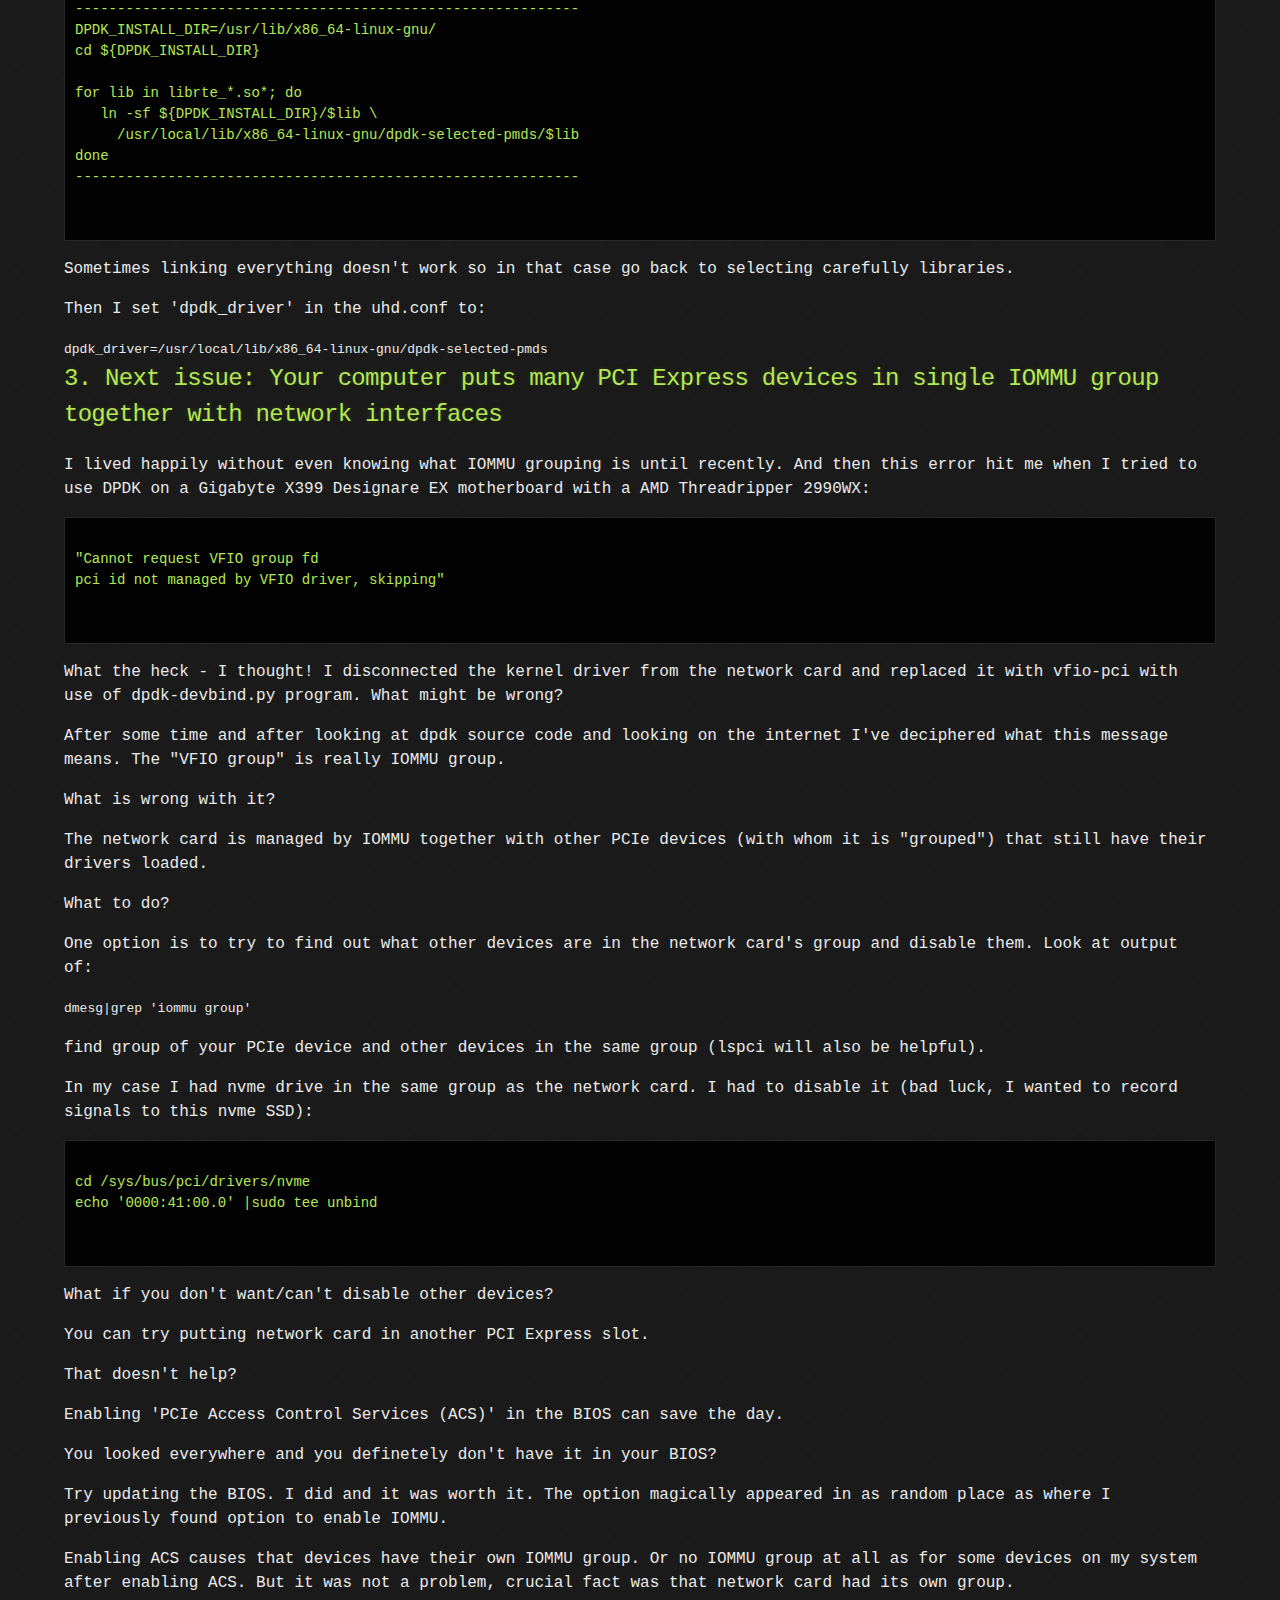
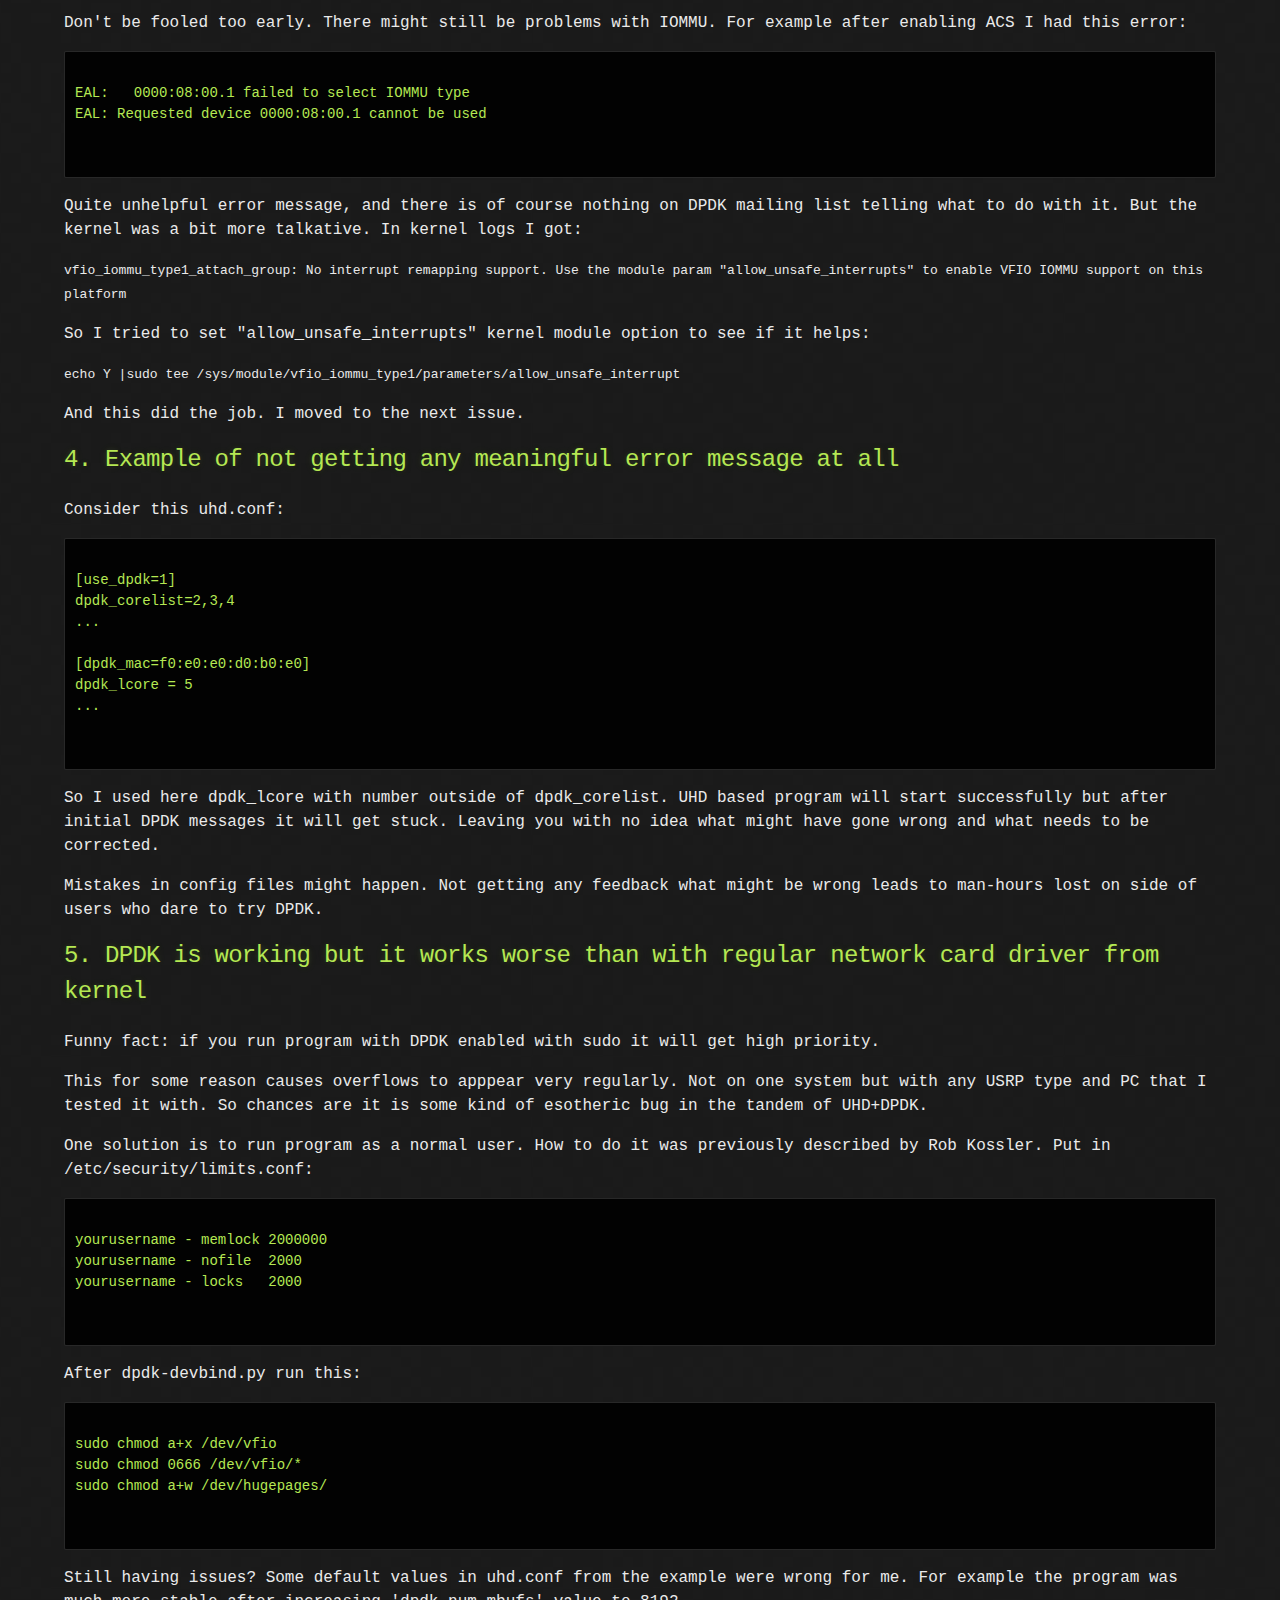
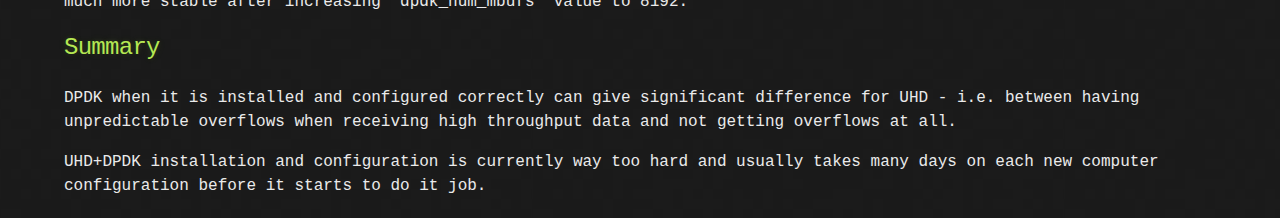
==== commit d6cc2ffe: "fixup" ====
--- a/dpdk.html
+++ b/dpdk.html
@@ -147,7 +147,7 @@
         <h2>5. DPDK is working but it works worse than with regular network card driver from kernel</h2>
 
             <p>Funny fact: if you run program with DPDK enabled with sudo it will get high priority.</p>
-            <p>This for some reason causes overflows to apppear very regularly. Not on one system but with any USRP type and PC that I tested it with. So chances are it is some kind of esotheric bug the tandem of UHD+DPDK.</p>
+            <p>This for some reason causes overflows to apppear very regularly. Not on one system but with any USRP type and PC that I tested it with. So chances are it is some kind of esotheric bug in the tandem of UHD+DPDK.</p>
 
             <p>One solution is to run program as a normal user. How to do it was previously described by Rob Kossler. Put in /etc/security/limits.conf:</p>
             <pre>
